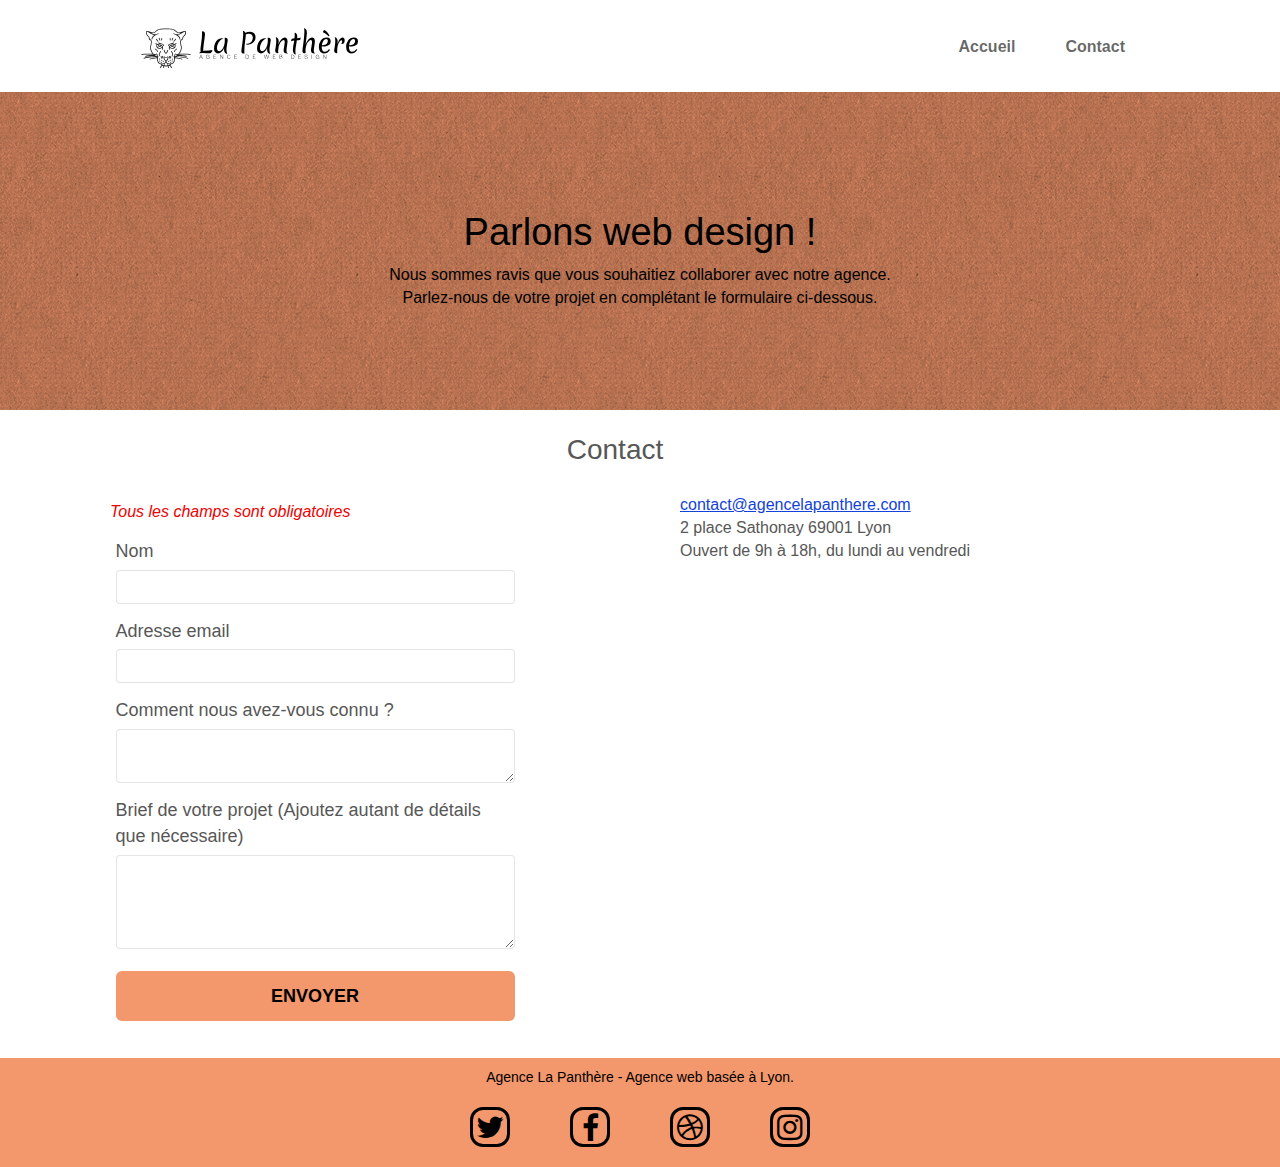
==== contact.html @ 19f1ef35 "Petites modifications mineures" ====
<!doctype html>
<html lang="fr">
<head>
    <meta charset="utf-8">
    <meta name="description" content="L'agence La Panthère est une agence de web design qui aide les entreprises à devenir attractives et visibles sur Internet. Nous souhaitons aider les entreprises de la région Lyonnaise à se développer et à connaître le succès. Nous travaillons pour aider les entreprises locales à attirer de nouveaux clients. Que vous ayez besoin d’une identité visuelle complète ou d’une refonte de votre site, nous travaillerons ensemble pour créer des sites beaux et bien structurés, qui seront facilement trouvable sur les moteurs de recherche. Prêt pour redonner vie à votre projet ?">
    <meta name="viewport" content="width=device-width, initial-scale=1.0, viewport-fit=cover">
	<meta name="robots" content="index, follow">
	<link rel="shortcut icon" type="image/jpg" href="favicon.jpg">
    
	<link rel="stylesheet" type="text/css" href="./css/bootstrap.css">
	<link rel="stylesheet" type="text/css" href="./css/bootstrap.min.css">
	<link rel="stylesheet" type="text/css" href="./css/style.css">
	<link rel="stylesheet" type="text/css" href="./css/font-awesome.css">
	<link rel="stylesheet" type="text/css" href="./css/font-awesome.min.css">
	<link rel="stylesheet" type="text/css" href="./css/et-line.css">
	<link rel="stylesheet" type="text/css" href="./css/et-line.min.css">
	<link rel="stylesheet" type="text/css" href="./css/optimisation.css">
	
	<script src="./js/jquery-2.1.0.js"></script>
	<script src="./js/jquery-2.1.0.min.js"></script>
	<script src="./js/bootstrap.js"></script>
	<script src="./js/bootstrap.min.js"></script>	
	<script src="./js/blocs.js"></script>    
	<script src="./js/blocs.min.js"></script>
	<script src="./js/jquery.touchSwipe.js" defer></script>
	<script src="./js/gmaps.js"></script>
	<script src="./js/jqBootstrapValidation.js"></script>
	<script src="./js/formHandler.js"></script>

    <title>Contact - Agence La Panthère</title>

    
<!-- Analytics -->
 
<!-- Analytics END -->
    
</head>
<body>
<!-- Principal conteneur -->
<div class="page-container">
    
<!-- bloc-0 -->
<header role="banner" class="bloc bgc-white l-bloc " id="bloc-0">
	<div class="container bloc-sm">
		<nav role="navigation" aria-label="navigation principale" class="navbar row">
			<div class="navbar-header">
				<a aria-label="Retour à l'accueil." class="navbar-brand" href="index.html"><img src="img/agence-la-panthere-monochrome.svg" alt="Logo complet Agence La Panthère" height="40" /></a>
				<button aria-expanded="true" id="nav-toggle" type="button" class="ui-navbar-toggle navbar-toggle navbar-focus" data-toggle="collapse" data-target=".navbar-1">
					<span aria-hidden="true" focusable="false" class="sr-only">Toggle navigation</span><span aria-hidden="true" focusable="false" class="icon-bar"></span><span aria-hidden="true" focusable="false" class="icon-bar"></span><span aria-hidden="true" focusable="false" class="icon-bar"></span>
				</button>
			</div>
			<div class="collapse navbar-collapse navbar-1 special-dropdown-nav">
				<ul class="site-navigation nav navbar-nav">
					<li>
						<a href="index.html">Accueil</a>
					</li>
					<li>
						<a href="contact.html">Contact</a>
					</li>
				</ul>
			</div>
		</nav>
	</div>
</header>
<!-- bloc-0 END -->

<!-- bloc-6 -->
<main role="main">
	<section class="bloc bg-dots-bg bg-repeat bgc-atomic-tangerine d-bloc bloc-bg-texture texture-paper" id="bloc-6">
		<div class="container bloc-lg">
			<div class="row">
				<div class="col-sm-12">
					<h1 class="text-center hero-bloc-text black">
						Parlons web design !
					</h1>
					<p class="text-center mg-lg tight-width-whitespace black">
						Nous sommes ravis que vous souhaitiez collaborer avec notre agence.<br>
						Parlez-nous de votre projet en complétant le formulaire ci-dessous.
					</p>
				</div>
			</div>
		</div>
	</section>
	<!-- bloc-6 END -->

	<!-- bloc-7 -->
	<section aria-label="Formulaires de contact" class="bloc bgc-white l-bloc contact-section" id="bloc-7">
		<h2 class="contact text-center">Contact</h2>
		<div class="container bloc-lg formulary-section">
			<div class="row formulary">
				<div class="col-sm-6">
					<p class="form-precision">Tous les champs sont obligatoires</p>
					<form id="form_1" novalidate data-success-msg="Votre message a été envoyé." data-fail-msg="Désolé, il semblerait que notre serveur mail ne réponde pas, Désolé pour le désagrément !">
						<div class="form-group">
							<label for="name">Nom</label>
							<input id="name" class="form-control" required />
						</div>

						<div class="form-group">
							<label for="email">Adresse email</label>
							<input id="email" class="form-control" type="email" required />
						</div>

						<div class="form-group">
							<label for="input_504">Comment nous avez-vous connu ?</label>
							<textarea class="form-control" name="connu" required id="input_504"></textarea>
						</div>

						<div class="form-group">
							<label for="message">Brief de votre projet (Ajoutez autant de détails que nécessaire)</label>
							<textarea id="message" class="form-control" name="projet" rows="4" cols="50" required></textarea>
						</div> 

						<button class="bloc-button btn btn-lg btn-block cta-hero btn-atomic-tangerine black btn-focus" type="submit">
							Envoyer
						</button>
					</form>
				</div>
				<div class="col-sm-6 address">
					<p>
						<a aria-label="Contactez-nous par mail" href="mailto:contact@agencelapanthere.com">contact@agencelapanthere.com</a><br>2 place Sathonay 69001 Lyon<br>Ouvert de 9h à 18h, du lundi au vendredi
					</p>
					<iframe title="Google maps: notre emplacement à Lyon" src="https://www.google.com/maps/embed?pb=!1m18!1m12!1m3!1d5406.716363637062!2d4.826473814270681!3d45.76954924745662!2m3!1f0!2f0!3f0!3m2!1i1024!2i768!4f13.1!3m3!1m2!1s0x47f4eb020f3664e9%3A0x13e3d71752922c1f!2s2%20Pl.%20Sathonay%2C%2069001%20Lyon!5e1!3m2!1sfr!2sfr!4v1653139919680!5m2!1sfr!2sfr" width="100%" height="450px" style="border:0;" allowfullscreen="" loading="lazy" referrerpolicy="no-referrer-when-downgrade"></iframe>
				</div>
			</div>
		</div>
	</section>
	<!-- bloc-7 END -->

	<!-- ScrollToTop Button -->
	<a aria-label="Retour en haut de page." class="bloc-button btn btn-d scrollToTop" onclick="scrollToTarget('1')"><span class="fa fa-chevron-up"></span></a>
	<!-- ScrollToTop Button END-->
</main>

<!-- Footer - bloc-8 -->
<footer role="contentinfo" class="bloc bgc-atomic-tangerine d-bloc" id="bloc-8">
	<div class="container bloc-sm">
		<div class="row">
			<div class="col-sm-12">
				<h2 class="text-center">
					Agence La Panthère - Agence web basée à Lyon.<br>
				</h2>
				<div class="row row-no-gutters social-flex">
					<div class="col-sm-3 twitter">
						<a aria-label="Suivez-nous sur twitter" class="social" href="index.html"><span class="fa fa-twitter icon-md"></span></a>
					</div>
					<div class="col-sm-3 facebook">
						<a aria-label="Abonnez-vous à notre page facebook" class="social" href="index.html"><span class="fa fa-facebook icon-md"></span></a>
					</div>
					<div class="col-sm-3 dribbble">
						<a aria-label="Suivez-nous sur dribbble" class="social" href="index.html"><span class="fa fa-dribbble icon-md"></span></a>
					</div>
					<div class="col-sm-3 instagram">
						<a aria-label="Abonnez-vous à notre compte instagram" class="social" href="index.html"><span class="fa fa-instagram icon-md"></span></a>
					</div>
				</div>
			</div>
		</div>
	</div>
</footer>
<!-- Footer - bloc-8 END -->

</div>
<!-- Principal conteneur END -->
    

</body>
</html>
---- css/style.css ----
body {
    margin: 0;
    padding: 0;
    background: #FFF;
    overflow-x: hidden;
    -webkit-font-smoothing: antialiased;
    -moz-osx-font-smoothing: grayscale;
}

a,
button {
    transition: all .3s ease-in-out;
    outline: none!important;
}

a:hover {
    text-decoration: none;
    cursor: pointer;
}

#page-loading-blocs-notifaction {
    position: fixed;
    top: 0;
    bottom: 0;
    width: 100%;
    z-index: 100000;
    background: #FFFFFF url("../img/pageload-spinner.gif") no-repeat center center;
}

.bloc {
    width: 100%;
    clear: both;
    background: 50% 50% no-repeat;
    padding: 0 50px;
    -webkit-background-size: cover;
    -moz-background-size: cover;
    -o-background-size: cover;
    background-size: cover;
    position: relative;
}

.bloc .container {
    padding-left: 0;
    padding-right: 0;
}

.bloc-lg {
    padding: 100px 50px;
}

.bloc-md {
    padding: 50px;
}

.bloc-sm {
    padding: 20px 50px;
}

.bg-center,
.bg-l-edge,
.bg-r-edge,
.bg-t-edge,
.bg-b-edge,
.bg-tl-edge,
.bg-bl-edge,
.bg-tr-edge,
.bg-br-edge,
.bg-repeat {
    -webkit-background-size: auto!important;
    -moz-background-size: auto!important;
    -o-background-size: auto!important;
    background-size: auto!important;
}

.bg-repeat {
    background: repeat;
}

.bg-t-edge {
    background: top no-repeat;
}

.bloc-bg-texture::before {
    content: "";
    background-size: 2px 2px;
    position: absolute;
    top: 0;
    bottom: 0;
    left: 0;
    right: 0;
}

.texture-paper::before {
    background: url("../img/texture-paper.png");
    background-size: 280px 280px;
}

.b-parallax {
    background-attachment: fixed;
}

.d-bloc {
    color: rgba(255, 255, 255, .7);
}

.d-bloc button:hover {
    color: rgba(255, 255, 255, .9);
}

.d-bloc .icon-round,
.d-bloc .icon-square,
.d-bloc .icon-rounded,
.d-bloc .icon-semi-rounded-a,
.d-bloc .icon-semi-rounded-b {
    border-color: rgba(255, 255, 255, .9);
}

.d-bloc .divider-h span {
    border-color: rgba(255, 255, 255, .2);
}

.d-bloc .a-btn,
.d-bloc .navbar a,
.d-bloc .navbar-brand,
.d-bloc a .icon-sm,
.d-bloc a .icon-md,
.d-bloc a .icon-lg,
.d-bloc a .icon-xl,
.d-bloc h1 a,
.d-bloc h2 a,
.d-bloc h3 a,
.d-bloc h4 a,
.d-bloc h5 a,
.d-bloc h6 a,
.d-bloc p a {
    color: rgba(255, 255, 255, .6);
}

.d-bloc .a-btn:hover,
.d-bloc .navbar a:hover,
.d-bloc .navbar-brand:hover,
.d-bloc a:hover .icon-sm,
.d-bloc a:hover .icon-md,
.d-bloc a:hover .icon-lg,
.d-bloc a:hover .icon-xl,
.d-bloc h1 a:hover,
.d-bloc h2 a:hover,
.d-bloc h3 a:hover,
.d-bloc h4 a:hover,
.d-bloc h5 a:hover,
.d-bloc h6 a:hover,
.d-bloc p a:hover {
    color: rgba(255, 255, 255, 1);
}

.d-bloc .navbar-toggle .icon-bar {
    background: rgba(255, 255, 255, 1);
}

.d-bloc .btn-wire,
.d-bloc .btn-wire:hover {
    color: rgba(255, 255, 255, 1);
    border-color: rgba(255, 255, 255, 1);
}

.d-bloc .panel {
    color: rgba(0, 0, 0, .5);
}

.d-bloc .panel button:hover {
    color: rgba(0, 0, 0, .7);
}

.d-bloc .panel icon {
    border-color: rgba(0, 0, 0, .7);
}

.d-bloc .panel .divider-h span {
    border-color: rgba(0, 0, 0, .1);
}

.d-bloc .panel .a-btn {
    color: rgba(0, 0, 0, .6);
}

.d-bloc .panel .a-btn:hover {
    color: rgba(0, 0, 0, 1);
}

.d-bloc .panel .btn-wire,
.d-bloc .panel .btn-wire:hover {
    color: rgba(0, 0, 0, .7);
    border-color: rgba(0, 0, 0, .3);
}

.d-bloc .panel,
.l-bloc {
    color: rgba(0, 0, 0, .5);
}

.d-bloc .panel button:hover,
.l-bloc button:hover {
    color: rgba(0, 0, 0, .7);
}

.l-bloc .icon-round,
.l-bloc .icon-square,
.l-bloc .icon-rounded,
.l-bloc .icon-semi-rounded-a,
.l-bloc .icon-semi-rounded-b {
    border-color: rgba(0, 0, 0, .7);
}

.d-bloc .panel .divider-h span,
.l-bloc .divider-h span {
    border-color: rgba(0, 0, 0, .1);
}

.d-bloc .panel .a-btn,
.l-bloc .a-btn,
.l-bloc .navbar a,
.l-bloc .navbar-brand,
.l-bloc a .icon-sm,
.l-bloc a .icon-md,
.l-bloc a .icon-lg,
.l-bloc a .icon-xl,
.l-bloc h1 a,
.l-bloc h2 a,
.l-bloc h3 a,
.l-bloc h4 a,
.l-bloc h5 a,
.l-bloc h6 a,
.l-bloc p a {
    color: rgba(0, 0, 0, .6);
}

.d-bloc .panel .a-btn:hover,
.l-bloc .a-btn:hover,
.l-bloc .navbar a:hover,
.l-bloc .navbar-brand:hover,
.l-bloc a:hover .icon-sm,
.l-bloc a:hover .icon-md,
.l-bloc a:hover .icon-lg,
.l-bloc a:hover .icon-xl,
.l-bloc h1 a:hover,
.l-bloc h2 a:hover,
.l-bloc h3 a:hover,
.l-bloc h4 a:hover,
.l-bloc h5 a:hover,
.l-bloc h6 a:hover,
.l-bloc p a:hover {
    color: rgba(0, 0, 0, 1);
}

.l-bloc .navbar-toggle .icon-bar {
    color: rgba(0, 0, 0, .6);
}

.d-bloc .panel .btn-wire,
.d-bloc .panel .btn-wire:hover,
.l-bloc .btn-wire,
.l-bloc .btn-wire:hover {
    color: rgba(0, 0, 0, .7);
    border-color: rgba(0, 0, 0, .3);
}

.voffset {
    margin-top: 30px;
}

.voffset-lg {
    margin-top: 80px;
}

.row-no-gutters {
    margin-right: 0;
    margin-left: 0;
}

.row.row-no-gutters > [class^="col-"],
.row.row-no-gutters > [class*=" col-"] {
    padding-right: 0;
    padding-left: 0;
}

#bloc-1-hero h1 {
    font-size: 32px;
}

.navbar {
    margin-bottom: 0;
    z-index: 1;
}

.navbar-brand {
    height: auto;
    padding: 3px 15px;
    font-size: 25px;
    font-weight: normal;
    font-weight: 600;
    line-height: 44px;
    position: relative;
    z-index: 2;
}

.navbar-brand img {
    max-height: 200px;
    margin: 0 5px 0 0;
    display: inline;
}

.navbar-brand img[src$=svg] {
    min-width: 100px;
}

.nav-center .navbar-brand img {
    margin: 0;
}

.navbar .nav {
    padding-top: 2px;
    margin-right: -16px;
    float: right;
    z-index: 1;
}

.nav > li {
    float: left;
    margin-top: 4px;
    font-size: 16px;
}

.navbar-nav .open .dropdown-menu > li > a {
    text-align: inherit;
}

.nav > li a:hover,
.nav > li a:focus {
    background: transparent;
}

.navbar-toggle {
    margin: 10px 10px 0 0;
    border: 0px;
}

.navbar-toggle:hover {
    background: transparent!important;
}

.navbar-toggle .icon-bar {
    background-color: rgba(0, 0, 0, .5);
    width: 26px;
}

.nav-invert .navbar .nav {
    float: left;
}

.nav-invert .navbar-header,
.nav-invert .navbar-brand {
    float: right;
    position: relative;
    z-index: 2;
}

@media (min-width: 768px) {
    .site-navigation {
        position: absolute;
        top: 50%;
        right: 20px;
        transform: translate(0, -50%);
        -webkit-transform: translateY(-50%);
    }
    .nav > li .dropdown-menu a,
    .nav > li .dropdown-menu a:hover {
        color: #484848;
    }
    .nav-invert .site-navigation {
        left: 0;
        right: 0;
    }
    .nav-center {
        text-align: center;
    }
    .nav-center .navbar-header {
        width: 100%;
    }
    .nav-center .navbar-header,
    .nav-center .navbar-brand,
    .nav-center .nav > li {
        float: none;
        display: inline-block;
    }
    .nav-center .site-navigation {
        position: relative;
        width: 100%;
        right: 0;
        margin-right: 0px;
        margin-top: 20px;
    }
    .nav-center.mini-nav .navbar-toggle {
        float: none;
        margin: 10px auto 0;
    }
}

.nav > li > .dropdown a {
    background: none!important;
    display: block;
    padding: 14px 15px;
}

nav .caret {
    margin: 0 5px;
}

.dropdown-menu .dropdown-menu {
    top: -8px;
    left: 100%;
}

.dropdown-menu .dropmenu-flow-right {
    top: 100%;
    left: 0;
    margin-left: -1px;
    border-top-left-radius: 0;
    border-top-right-radius: 0;
}

.dropdown-menu .dropdown span {
    border: 4px solid black;
    border-top-color: transparent;
    border-right-color: transparent;
    border-bottom-color: transparent;
    margin: 6px -5px 0 0!important;
    float: right;
}

.mg-md {
    margin-top: 10px;
    margin-bottom: 20px;
}

.mg-lg {
    margin-top: 10px;
    margin-bottom: 40px;
}

.btn {
    margin: 0 5px 5px 0;
}

.btn.pull-right {
    margin: 0 0 5px 5px;
}

.btn-d,
.btn-d:hover,
.btn-d:focus {
    color: #FFF;
    background: rgba(0, 0, 0, .3);
}

button {
    outline: none!important;
}

.btn-rd {
    border-radius: 40px;
}

.btn-clean {
    border: 1px solid rgba(0, 0, 0, .08);
    border-bottom-color: rgba(0, 0, 0, .1);
    text-shadow: 0 1px 0 rgba(0, 0, 1, .1);
    box-shadow: 0 1px 3px rgba(0, 0, 1, .25), inset 0 1px 0 0 rgba(255, 255, 255, .15);
}

.icon-md {
    font-size: 30px!important;
}

.icon-lg {
    font-size: 60px!important;
}

.sm-shadow {
    text-shadow: 0 1px 2px rgba(0, 0, 0, .3);
}

.panel-sq,
.panel-sq .panel-heading,
.panel-sq .panel-footer {
    border-radius: 0;
}

.panel-rd {
    border-radius: 30px;
}

.panel-rd .panel-heading {
    border-radius: 29px 29px 0 0;
}

.panel-rd .panel-footer {
    border-radius: 0 0 29px 29px;
}

.form-control {
    border-color: rgba(0, 0, 0, .1);
    box-shadow: none;
}

.scrollToTop {
    width: 40px;
    height: 40px;
    position: fixed;
    bottom: 20px;
    right: 20px;
    opacity: 0;
    z-index: 500;
    transition: all .3s ease-in-out;
}

.scrollToTop span {
    margin-top: 6px;
}

.showScrollTop {
    font-size: 16px;
    opacity: 1;
}

a[data-lightbox] {
    position: relative;
    display: block;
    text-align: center;
}

a[data-lightbox]:hover::before {
    content: "+";
    font-family: "HelveticaNeue-Light", "Helvetica Neue Light", "Helvetica Neue", Helvetica, Arial;
    font-size: 32px;
    width: 50px;
    height: 50px;
    margin-left: -25px;
    border-radius: 50%;
    background: rgba(0, 0, 0, .6);
    color: #FFF;
    font-weight: 100;
    z-index: 1;
    position: absolute;
    top: 50%;
    transform: translateY(-50%);
    -webkit-transform: translateY(-50%);
}

a[data-lightbox]:hover img {
    opacity: 0.6;
    -webkit-animation-fill-mode: none;
    animation-fill-mode: none;
}

#lightbox-modal {
    display: flex;
    align-items: center;
}

#lightbox-modal .modal-dialog {
    width: 90%;
    max-width: 900px;
    margin: 0 auto 0;
}

#lightbox-modal .modal-dialog img {
    max-height: 90vh;
    margin: 0 auto;
}

.lightbox-caption {
    padding: 20px;
    color: #FFF;
    background: rgba(0, 0, 0, .5);
    position: absolute;
    left: 15px;
    right: 15px;
    bottom: 5px;
}

.close-lightbox {
    color: #FFF;
    font-size: 30px;
    position: absolute;
    top: 20px;
    right: 20px;
    z-index: 20;
    background: rgba(0, 0, 0, .5);
    border: none;
    line-height: 30px;
    padding: 0 9px 5px;
    opacity: 0.3;
}

.close-lightbox:hover,
.next-lightbox:hover,
.prev-lightbox:hover {
    opacity: 1.0;
    color: #FFF;
}

.next-lightbox,
.prev-lightbox {
    font-size: 20px;
    color: rgba(255, 255, 255, .9);
    background: rgba(0, 0, 0, .5);
    transition: all .2s ease-in-out;
    position: absolute;
    top: 45%;
    z-index: 1;
    opacity: 0.4;
}

.next-lightbox {
    padding: 6px 8px 1px 13px;
    right: 25px;
}

.prev-lightbox {
    padding: 6px 13px 1px 10px;
    left: 25px;
}

.snapshot-lb .modal-body {
    padding-bottom: 45px;
}

.snapshot-lb .lightbox-caption {
    padding: 0;
    color: rgba(0, 0, 0, .5);
    background: none;
}

h1,
h2,
h3,
h4,
h5,
h6,
p,
label,
.btn,
a {
    font-family: "helvetica";
    font-weight: 400;
    color: #575757;
}

.container {
    max-width: 1000px;
}

.hero-bloc-text {
    font-size: 38px;
}

.hero-bloc-text-sub {
    font-size: 36px;
}

.statement-bloc-text {
    line-height: 26px;
    font-style: italic;
    font-size: 20px;
    text-align: center;
    font-weight: lighter;
    max-width: 520px;
    margin: auto auto auto auto;
}

p {
    font-size: 16px;
}

.tight-width-whitespace {
    margin: auto auto auto auto;
}

.h1 {
    font-size: 20px;
    font-family: "Open Sans";
}

.cta-hero {
    margin-top: 22px;
    color: #FFFFFF!important;
    text-transform: uppercase;
    padding: 12px 28px 12px 28px;
    font-size: 18px;
    font-weight: 700;
}

.social {
    max-width: 80px;
    margin: auto auto auto auto;
}

h2 {
    font-size: 22px;
    line-height: 1.4em;
}

h3 {
    font-size: 18px;
    text-transform: uppercase;
    font-weight: 700;
    color: #333333!important;
}

.med-width-whitespace {
    max-width: 800px;
    margin: auto auto auto auto;
    box-shadow: 0px 0px 0px #000000;
}

h1 {
    color: #333333!important;
}

h4 {
    color: #333333!important;
}

.icons {
    margin-bottom: 14px;
    margin-top: 24px;
}

.white {
    color: #FFFFFF!important;
}

.portfolio-thumb {
    margin-bottom: 24px;
}

.portfolio-row {
    margin-bottom: 50px;
    margin-top: 50px;
    display: flex;
    flex-wrap: wrap;
    justify-content: space-around;
    padding: 0 0 0 0;
    width: 100%;
}

.avatar {
    box-shadow: 0px 4px 9px rgba(0, 0, 0, 0.3);
}

.black-background {
    background-color: rgba(165, 147, 99, 0.7);
    padding: 40px 40px 40px 40px;
}

.bold-link {
    font-weight: 900;
    text-decoration: underline!important;
}

.bgc-white {
    background-color: #FFFFFF;
}

.bgc-dark-slate-blue {
    background-color: #364577;
}

.bgc-atomic-tangerine {
    background-color: #F3976C;
}

.tc-white {
    color: #FFFFFF!important;
}

.btn-atomic-tangerine {
    background: #F3976C;
    color: #FFFFFF!important;
}

.btn-atomic-tangerine:hover {
    background: #EF763E!important;
    color: #FFFFFF!important;
}

.ltc-white {
    color: #FFFFFF!important;
}

.ltc-white:hover {
    color: #cccccc!important;
}

.ltc-atomic-tangerine {
    color: #F3976C!important;
}

.ltc-atomic-tangerine:hover {
    color: #c27956!important;
}

.icon-dark-slate-blue {
    color: #364577!important;
    border-color: #364577!important;
}

.bg-dots-bg {
    background-image: url("../img/dots-bg.png");
}

.bg-lines-h2-bg {
    background-image: url("../img/lines-h2-bg.png");
}

.bg-banniere {
    background-image: url("../img/agence-la-panthere.jpg");
}

.bg-presentation {
    background-image: url("../img/image-de-presentation.jpg");
}

@media (max-width: 1024px) {
    .bloc {
        padding-left: 20px;
        padding-right: 20px;
    }
    .bloc.full-width-bloc,
    .bloc-tile-2.full-width-bloc .container,
    .bloc-tile-3.full-width-bloc .container,
    .bloc-tile-4.full-width-bloc .container {
        padding-left: 0;
        padding-right: 0;
    }
}

@media (max-width: 992px) and (min-width: 768px) {
    .navbar .nav {
        max-width: 80%
    }
    .nav-center.navbar .nav {
        max-width: 100%
    }
}

@media only screen and (min-width: 768px) and (max-width: 1024px) and (orientation: landscape) {
    .b-parallax {
        background-attachment: scroll;
    }
}

@media only screen and (min-width: 1024px) and (max-width: 1366px) and (-webkit-min-device-pixel-ratio: 1.5) {
    .b-parallax {
        background-attachment: scroll;
    }
}

@media (max-width: 991px) {
    .container {
        width: 100%;
    }
    .b-parallax {
        background-attachment: scroll;
    }
    .page-container,
    #hero-bloc {
        overflow-x: hidden;
        position: relative;
        height: auto;
    }
    
    .bloc-group,
    .bloc-group .bloc {
        display: block;
        width: 100%;
    }
    .bloc-fill-screen .fill-bloc-top-edge,
    .bloc-fill-screen .fill-bloc-bottom-edge {
        padding: 0 20px;
    }
}

@media (max-width: 767px) {
    .page-container {
        overflow-x: hidden;
        position: relative;
    }
    h1,
    h2,
    h3,
    h4,
    h5,
    h6,
    p,
    #disqus_thread {
        padding-left: 10px!important;
        padding-right: 10px!important;
    }
    .b-parallax {
        background-attachment: scroll;
    }
    .navbar .nav {
        padding-top: 0;
        border-top: 1px solid rgba(0, 0, 0, .2);
        float: none!important;
    }
    .navbar.row {
        margin-left: 0;
        margin-right: 0;
    }
    .site-navigation {
        position: inherit;
        transform: none;
        -webkit-transform: none;
        -ms-transform: none;
    }
    .nav > li {
        margin-top: 0;
        border-bottom: 1px solid rgba(0, 0, 0, .1);
        background: rgba(0, 0, 0, .05);
        text-align: left;
        padding-left: 15px;
        width: 100%;
    }
    .nav > li:hover {
        background: rgba(0, 0, 0, .08);
    }
    .dropdown .dropdown a .caret {
        float: none;
        margin: 5px 0 0 10px!important;
        border: 4px solid black;
        border-bottom-color: transparent;
        border-right-color: transparent;
        border-left-color: transparent;
    }
    #hero-bloc .navbar .nav {
        background: rgba(0, 0, 0, .8);
    }
    #hero-bloc .navbar .nav a {
        color: rgba(255, 255, 255, .6);
    }
    .hero {
        padding: 50px 0;
    }
    .hero-nav {
        left: -1px;
        right: -1px;
    }
    .navbar-collapse {
        padding: 0;
        overflow-x: hidden;
        -webkit-box-shadow: none;
        box-shadow: none;
    }
    .navbar-brand img {
        max-height: 40px;
        width: auto;
    }
    .nav-invert .navbar-header {
        float: none;
        width: 100%;
    }
    .nav-invert .navbar-toggle {
        float: left;
        margin-left: 10px;
    }
    .bloc {
        padding-left: 0;
        padding-right: 0;
    }
    .bloc-xxl,
    .bloc-xl,
    .bloc-lg {
        padding: 40px 0;
    }
    .bloc-sm,
    .bloc-md {
        padding-left: 0;
        padding-right: 0;
    }
    .bloc-tile-2 .container,
    .bloc-tile-3 .container,
    .bloc-tile-4 .container,
    .bloc-fill-screen .fill-bloc-top-edge,
    .bloc-fill-screen .fill-bloc-bottom-edge {
        padding-left: 0;
        padding-right: 0;
    }
    .a-block {
        padding: 0 10px;
    }
    .btn-dwn {
        display: none;
    }
    .voffset {
        margin-top: 5px;
    }
    .voffset-md {
        margin-top: 20px;
    }
    .voffset-lg {
        margin-top: 30px;
    }
    form {
        padding: 5px;
    }
    .close-lightbox {
        display: inline-block;
    }
    .blocsapp-device-iphone5 {
        background-size: 216px 425px;
        padding-top: 60px;
        width: 216px;
        height: 425px;
    }
    .blocsapp-device-iphone5 img {
        width: 180px;
        height: 320px;
    }
}

@media (max-width: 400px) {
    .bloc {
        padding-left: 0;
        padding-right: 0;
    }
}

@media (max-width: 767px) {
    .bloc-mob-center-text {
        text-align: center;
    }
}
---- css/et-line.css ----
@font-face {
    font-family: et-line;
    src: url(../fonts/et-line.eot);
    src: url(../fonts/et-line.eot?#iefix) format('embedded-opentype'), url(../fonts/et-line.woff) format('woff'), url(../fonts/et-line.ttf) format('truetype'), url(../fonts/et-line.svg#et-line) format('svg');
    font-weight: 400;
    font-style: normal
}

.et-icon-adjustments,
.et-icon-alarmclock,
.et-icon-anchor,
.et-icon-aperture,
.et-icon-attachment,
.et-icon-bargraph,
.et-icon-basket,
.et-icon-beaker,
.et-icon-bike,
.et-icon-book-open,
.et-icon-briefcase,
.et-icon-browser,
.et-icon-calendar,
.et-icon-camera,
.et-icon-caution,
.et-icon-chat,
.et-icon-circle-compass,
.et-icon-clipboard,
.et-icon-clock,
.et-icon-cloud,
.et-icon-compass,
.et-icon-desktop,
.et-icon-dial,
.et-icon-document,
.et-icon-documents,
.et-icon-download,
.et-icon-dribbble,
.et-icon-edit,
.et-icon-envelope,
.et-icon-expand,
.et-icon-facebook,
.et-icon-flag,
.et-icon-focus,
.et-icon-gears,
.et-icon-genius,
.et-icon-gift,
.et-icon-global,
.et-icon-globe,
.et-icon-googleplus,
.et-icon-grid,
.et-icon-happy,
.et-icon-hazardous,
.et-icon-heart,
.et-icon-hotairballoon,
.et-icon-hourglass,
.et-icon-key,
.et-icon-laptop,
.et-icon-layers,
.et-icon-lifesaver,
.et-icon-lightbulb,
.et-icon-linegraph,
.et-icon-linkedin,
.et-icon-lock,
.et-icon-magnifying-glass,
.et-icon-map,
.et-icon-map-pin,
.et-icon-megaphone,
.et-icon-mic,
.et-icon-mobile,
.et-icon-newspaper,
.et-icon-notebook,
.et-icon-paintbrush,
.et-icon-paperclip,
.et-icon-pencil,
.et-icon-phone,
.et-icon-picture,
.et-icon-pictures,
.et-icon-piechart,
.et-icon-presentation,
.et-icon-pricetags,
.et-icon-printer,
.et-icon-profile-female,
.et-icon-profile-male,
.et-icon-puzzle,
.et-icon-quote,
.et-icon-recycle,
.et-icon-refresh,
.et-icon-ribbon,
.et-icon-rss,
.et-icon-sad,
.et-icon-scissors,
.et-icon-scope,
.et-icon-search,
.et-icon-shield,
.et-icon-speedometer,
.et-icon-strategy,
.et-icon-streetsign,
.et-icon-tablet,
.et-icon-target,
.et-icon-telescope,
.et-icon-toolbox,
.et-icon-tools,
.et-icon-tools-2,
.et-icon-trophy,
.et-icon-tumblr,
.et-icon-twitter,
.et-icon-upload,
.et-icon-video,
.et-icon-wallet,
.et-icon-wine {
    font-family: et-line;
    speak: none;
    font-style: normal;
    font-weight: 400;
    font-variant: normal;
    text-transform: none;
    line-height: 1;
    -webkit-font-smoothing: antialiased;
    -moz-osx-font-smoothing: grayscale;
    display: inline-block
}

.et-icon-mobile:before {
    content: "\e000"
}

.et-icon-laptop:before {
    content: "\e001"
}

.et-icon-desktop:before {
    content: "\e002"
}

.et-icon-tablet:before {
    content: "\e003"
}

.et-icon-phone:before {
    content: "\e004"
}

.et-icon-document:before {
    content: "\e005"
}

.et-icon-documents:before {
    content: "\e006"
}

.et-icon-search:before {
    content: "\e007"
}

.et-icon-clipboard:before {
    content: "\e008"
}

.et-icon-newspaper:before {
    content: "\e009"
}

.et-icon-notebook:before {
    content: "\e00a"
}

.et-icon-book-open:before {
    content: "\e00b"
}

.et-icon-browser:before {
    content: "\e00c"
}

.et-icon-calendar:before {
    content: "\e00d"
}

.et-icon-presentation:before {
    content: "\e00e"
}

.et-icon-picture:before {
    content: "\e00f"
}

.et-icon-pictures:before {
    content: "\e010"
}

.et-icon-video:before {
    content: "\e011"
}

.et-icon-camera:before {
    content: "\e012"
}

.et-icon-printer:before {
    content: "\e013"
}

.et-icon-toolbox:before {
    content: "\e014"
}

.et-icon-briefcase:before {
    content: "\e015"
}

.et-icon-wallet:before {
    content: "\e016"
}

.et-icon-gift:before {
    content: "\e017"
}

.et-icon-bargraph:before {
    content: "\e018"
}

.et-icon-grid:before {
    content: "\e019"
}

.et-icon-expand:before {
    content: "\e01a"
}

.et-icon-focus:before {
    content: "\e01b"
}

.et-icon-edit:before {
    content: "\e01c"
}

.et-icon-adjustments:before {
    content: "\e01d"
}

.et-icon-ribbon:before {
    content: "\e01e"
}

.et-icon-hourglass:before {
    content: "\e01f"
}

.et-icon-lock:before {
    content: "\e020"
}

.et-icon-megaphone:before {
    content: "\e021"
}

.et-icon-shield:before {
    content: "\e022"
}

.et-icon-trophy:before {
    content: "\e023"
}

.et-icon-flag:before {
    content: "\e024"
}

.et-icon-map:before {
    content: "\e025"
}

.et-icon-puzzle:before {
    content: "\e026"
}

.et-icon-basket:before {
    content: "\e027"
}

.et-icon-envelope:before {
    content: "\e028"
}

.et-icon-streetsign:before {
    content: "\e029"
}

.et-icon-telescope:before {
    content: "\e02a"
}

.et-icon-gears:before {
    content: "\e02b"
}

.et-icon-key:before {
    content: "\e02c"
}

.et-icon-paperclip:before {
    content: "\e02d"
}

.et-icon-attachment:before {
    content: "\e02e"
}

.et-icon-pricetags:before {
    content: "\e02f"
}

.et-icon-lightbulb:before {
    content: "\e030"
}

.et-icon-layers:before {
    content: "\e031"
}

.et-icon-pencil:before {
    content: "\e032"
}

.et-icon-tools:before {
    content: "\e033"
}

.et-icon-tools-2:before {
    content: "\e034"
}

.et-icon-scissors:before {
    content: "\e035"
}

.et-icon-paintbrush:before {
    content: "\e036"
}

.et-icon-magnifying-glass:before {
    content: "\e037"
}

.et-icon-circle-compass:before {
    content: "\e038"
}

.et-icon-linegraph:before {
    content: "\e039"
}

.et-icon-mic:before {
    content: "\e03a"
}

.et-icon-strategy:before {
    content: "\e03b"
}

.et-icon-beaker:before {
    content: "\e03c"
}

.et-icon-caution:before {
    content: "\e03d"
}

.et-icon-recycle:before {
    content: "\e03e"
}

.et-icon-anchor:before {
    content: "\e03f"
}

.et-icon-profile-male:before {
    content: "\e040"
}

.et-icon-profile-female:before {
    content: "\e041"
}

.et-icon-bike:before {
    content: "\e042"
}

.et-icon-wine:before {
    content: "\e043"
}

.et-icon-hotairballoon:before {
    content: "\e044"
}

.et-icon-globe:before {
    content: "\e045"
}

.et-icon-genius:before {
    content: "\e046"
}

.et-icon-map-pin:before {
    content: "\e047"
}

.et-icon-dial:before {
    content: "\e048"
}

.et-icon-chat:before {
    content: "\e049"
}

.et-icon-heart:before {
    content: "\e04a"
}

.et-icon-cloud:before {
    content: "\e04b"
}

.et-icon-upload:before {
    content: "\e04c"
}

.et-icon-download:before {
    content: "\e04d"
}

.et-icon-target:before {
    content: "\e04e"
}

.et-icon-hazardous:before {
    content: "\e04f"
}

.et-icon-piechart:before {
    content: "\e050"
}

.et-icon-speedometer:before {
    content: "\e051"
}

.et-icon-global:before {
    content: "\e052"
}

.et-icon-compass:before {
    content: "\e053"
}

.et-icon-lifesaver:before {
    content: "\e054"
}

.et-icon-clock:before {
    content: "\e055"
}

.et-icon-aperture:before {
    content: "\e056"
}

.et-icon-quote:before {
    content: "\e057"
}

.et-icon-scope:before {
    content: "\e058"
}

.et-icon-alarmclock:before {
    content: "\e059"
}

.et-icon-refresh:before {
    content: "\e05a"
}

.et-icon-happy:before {
    content: "\e05b"
}

.et-icon-sad:before {
    content: "\e05c"
}

.et-icon-facebook:before {
    content: "\e05d"
}

.et-icon-twitter:before {
    content: "\e05e"
}

.et-icon-googleplus:before {
    content: "\e05f"
}

.et-icon-rss:before {
    content: "\e060"
}

.et-icon-tumblr:before {
    content: "\e061"
}

.et-icon-linkedin:before {
    content: "\e062"
}

.et-icon-dribbble:before {
    content: "\e063"
}
---- css/optimisation.css ----
a:focus{
    color: #000000!important;
    border: #000000 solid 2px;
}
.navbar-focus:focus{
    color: #000000!important;
    border: #000000 solid;
}
.btn-focus:focus{
    border: #000000 solid;
    background-color: #EF763E!important;
}


.site-navigation li{
    margin: 0 10px 0 10px;
}
    .site-navigation a{
        font-weight: 600;
    }


.mini-titre{
    font-size: 16px;
}
.social{
        width: 40px;
        height: 40px;
        border-radius: 13px 13px 13px 13px;
        display: flex;
        justify-content: center;
        align-items: center;
        border: #000000 solid;
}
    .social span{
        color: #000000!important;
    }
    .social:focus,
    .social:hover{
        background-color: #000000;
    }
    


    .twitter{
        position:unset;
        display: flex;
        justify-content: center;
    }
        .twitter .social:hover span,
        .twitter .social:focus span{
            color: #2fa5ff!important;
        }
        .twitter .social:active span{
            color: #ffffff!important;
        }

    .facebook{
        position:unset;
        display: flex;
        justify-content: center;
    }
        .facebook span{
            margin-top: 2px;
        }
        .facebook .social:hover span,
        .facebook .social:focus span{
            color: #6693F5!important;
        }
        .facebook .social:active span{
            color: #ffffff!important;
        }

    .dribbble{
        position:unset;
        display: flex;
        justify-content: center;
    }
        .dribbble .social:hover span,
        .dribbble .social:focus span{
            color: #ff76ad!important;
        }
        .dribbble .social:active span{
            color: #ffffff!important;
        }

    .instagram{
        position:unset;
        display: flex;
        justify-content: center;
    }
        .instagram .social:hover span,
        .instagram .social:focus span{
            background: -webkit-linear-gradient(45deg,#eac344, #FF6666, #ff31fc);
            background-clip:text;
            -webkit-background-clip: text;
            color: transparent!important;
        }
        .instagram .social:active span{
            color: #ffffff!important;
            background-color: #000000;
        }

@media (min-width: 768px) {
    .facebook {
        bottom: 0px;
    }
    .dribbble {
        bottom: 0px;
    }
    .instagram {
        bottom: 0px;
    }
}

blockquote{
    font-style: italic;
    margin-bottom: 10px;
}
blockquote p{
    font-size: 1em;
}
    figcaption{
        color: #333333;
    }

.col-sm-6{
    margin: 15px 15px 15px 15px;
    width: 450px;
    height: auto;
    display: flex;
    flex-direction: column;
    justify-content: center;
    align-items: center;
}

    .col-sm-6 a{
        width: 320px;
        height: 320px;
        margin-bottom: 10px;
    }
        .col-sm-6 img{
            width: 100%;
            padding: 0 0 0 0;
            margin: 0 0 0 0;
        }

@media (max-width: 450px){
    .col-sm-6{
        width: 100%;
    }
}        
        .col-sm-6 a{
            width: 320px;
            height: 100%;
        }
    

@media (max-width:372px){
    footer{
        height: 150px;
    }
}


    footer h2{
        margin-top: -10px;
        margin-bottom: 20px;
        color: #000000!important;
        font-size: 1em;
    }
    footer .container{
        max-height: 110px;
    }
        footer .col-sm-12{
            max-height: 110px;
            display: flex;
            flex-direction: column;
            align-items: center;
        }

.social-flex{
    width: 400px;
    display: flex;
    justify-content: space-between;
}






.black{
    color: #000000!important;
}
.black:hover{
    color: #000000!important;
}

strong{
    font-weight: normal;
}

.portfolio-row .col-sm-6{
    height: 100%;
}

.contact{
    font-size: 2em;
}

.scrollToTop{
    background-color: #311E16;
}
.scrollToTop span{
    color: #D2CECC;
}
    .scrollToTop:hover,
    .scrollToTop:focus {
        background-color: #000000;
    }
    .scrollToTop:hover span,
    .scrollToTop:focus span{
        color: #ffffff;
    }

    .formulary-section{
        width: 100%;
        margin: 0 0 0 0;
        padding: 0 0 0 0;
    }
.formulary{
    width: 100%;
    padding: 0 0 0 0;
    display: flex;
    flex-wrap: wrap;
    justify-content: center;
}
    .formulary p{
        margin-left: 10px;
    }
    .formulary .col-sm-6{
        width: 100%;
    }
    .formulary form{
        width: 95%;
    }
        .form-group label{
            font-size: large
        }
    .form-precision{
        width: 100%;
        font-style: italic;
        font-size: medium;
        margin-left: 35px;
        margin-bottom: 15px;
        color: #f00000;
    }

    .formulary-section{
        margin: 0px 0px 0px 0px;
        padding: 0px 0px 0px 0px;
        max-width: none;
        width: 100%;
    }

        

    .address a{
        text-decoration: underline;
        color:#1241db!important;
    }
        .address a:hover,
        .address a:focus{
            color: #383838!important;
        }
        .address a:active{
            color: #f00000!important;
        }
    .address p{
        width: 100%;
    }

.contact-section{
    padding-bottom: 10px;
}


iframe{
    padding: 0 0 0 0;
    margin: 10px 0 0 0;
}

@media (min-width: 450px){
    .formulary .col-sm-6{
        width: 450px;
    }
    .address{
        width: 450px;
    }
}
@media (min-width: 1000px){
    .formulary-section{
        width: 100%;
    }
    .formulary{
        width: 100%;
        justify-content: space-between;
    }
    .contact-section{
        width: 100%;
        padding-left: 0px;
    }
}
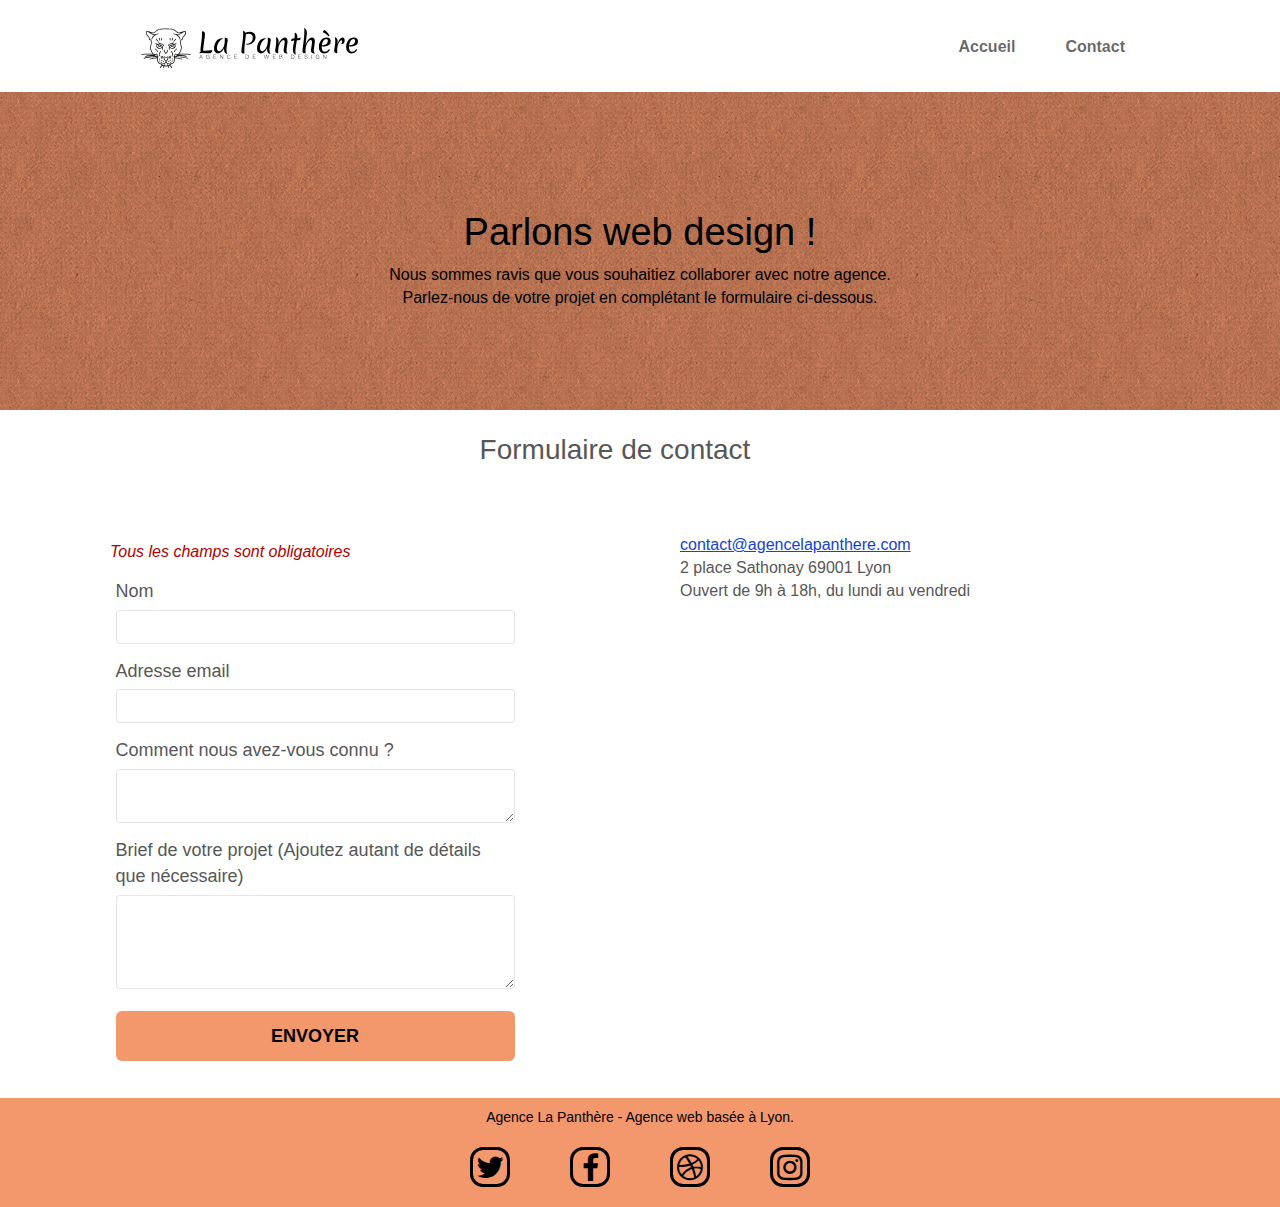
==== commit 251a65f8: "Modifications des Aria" ====
--- a/contact.html
+++ b/contact.html
@@ -7,25 +7,19 @@
 	<meta name="robots" content="index, follow">
 	<link rel="shortcut icon" type="image/jpg" href="favicon.jpg">
     
-	<link rel="stylesheet" type="text/css" href="./css/bootstrap.css">
 	<link rel="stylesheet" type="text/css" href="./css/bootstrap.min.css">
-	<link rel="stylesheet" type="text/css" href="./css/style.css">
-	<link rel="stylesheet" type="text/css" href="./css/font-awesome.css">
+	<link rel="stylesheet" type="text/css" href="./css/style.min.css">
 	<link rel="stylesheet" type="text/css" href="./css/font-awesome.min.css">
-	<link rel="stylesheet" type="text/css" href="./css/et-line.css">
 	<link rel="stylesheet" type="text/css" href="./css/et-line.min.css">
 	<link rel="stylesheet" type="text/css" href="./css/optimisation.css">
 	
-	<script src="./js/jquery-2.1.0.js"></script>
-	<script src="./js/jquery-2.1.0.min.js"></script>
-	<script src="./js/bootstrap.js"></script>
-	<script src="./js/bootstrap.min.js"></script>	
-	<script src="./js/blocs.js"></script>    
-	<script src="./js/blocs.min.js"></script>
-	<script src="./js/jquery.touchSwipe.js" defer></script>
-	<script src="./js/gmaps.js"></script>
-	<script src="./js/jqBootstrapValidation.js"></script>
-	<script src="./js/formHandler.js"></script>
+	<script src="./js/jquery-2.1.0.min.js" defer></script>
+	<script src="./js/bootstrap.min.js" defer></script>	
+	<script src="./js/blocs.min.js" defer></script>
+	<script src="./js/jquery.touchSwipe.min.js" defer></script>
+	<script src="./js/gmaps.min.js" defer></script>
+	<script src="./js/jqBootstrapValidation.min.js" defer></script>
+	<script src="./js/formHandler.min.js" defer></script>
 
     <title>Contact - Agence La Panthère</title>
 
@@ -66,11 +60,11 @@
 
 <!-- bloc-6 -->
 <main role="main">
-	<section class="bloc bg-dots-bg bg-repeat bgc-atomic-tangerine d-bloc bloc-bg-texture texture-paper" id="bloc-6">
+	<section aria-labelledby="introduction" class="bloc bg-dots-bg bg-repeat bgc-atomic-tangerine d-bloc bloc-bg-texture texture-paper" id="bloc-6">
 		<div class="container bloc-lg">
 			<div class="row">
 				<div class="col-sm-12">
-					<h1 class="text-center hero-bloc-text black">
+					<h1 id="introduction" class="text-center hero-bloc-text black">
 						Parlons web design !
 					</h1>
 					<p class="text-center mg-lg tight-width-whitespace black">
@@ -84,8 +78,8 @@
 	<!-- bloc-6 END -->
 
 	<!-- bloc-7 -->
-	<section aria-label="Formulaires de contact" class="bloc bgc-white l-bloc contact-section" id="bloc-7">
-		<h2 class="contact text-center">Contact</h2>
+	<section aria-label="formulaire" class="bloc bgc-white l-bloc contact-section" id="bloc-7">
+		<h2 id="formulaire" class="contact text-center">Formulaire de contact</h2>
 		<div class="container bloc-lg formulary-section">
 			<div class="row formulary">
 				<div class="col-sm-6">
--- a/css/style.min.css
+++ b/css/style.min.css
@@ -0,0 +1 @@
+a,button{outline:0!important}.scrollToTop,a,button{transition:all .3s ease-in-out}body{margin:0;padding:0;background:#FFF;overflow-x:hidden;-webkit-font-smoothing:antialiased;-moz-osx-font-smoothing:grayscale}a:hover{text-decoration:none;cursor:pointer}#page-loading-blocs-notifaction{position:fixed;top:0;bottom:0;width:100%;z-index:100000;background:url(../img/pageload-spinner.gif) center center no-repeat #FFF}.bloc{width:100%;clear:both;background:50% 50% no-repeat;padding:0 50px;-webkit-background-size:cover;-moz-background-size:cover;-o-background-size:cover;background-size:cover;position:relative}.bloc .container{padding-left:0;padding-right:0}.bloc-lg{padding:100px 50px}.bloc-md{padding:50px}.bloc-sm{padding:20px 50px}.bg-b-edge,.bg-bl-edge,.bg-br-edge,.bg-center,.bg-l-edge,.bg-r-edge,.bg-repeat,.bg-t-edge,.bg-tl-edge,.bg-tr-edge{-webkit-background-size:auto!important;-moz-background-size:auto!important;-o-background-size:auto!important;background-size:auto!important}.bg-repeat{background:0 0}.bg-t-edge{background:top no-repeat}.bloc-bg-texture::before{content:"";background-size:2px 2px;position:absolute;top:0;bottom:0;left:0;right:0}.texture-paper::before{background:url(../img/texture-paper.png);background-size:280px 280px}.b-parallax{background-attachment:fixed}.d-bloc{color:rgba(255,255,255,.7)}.d-bloc button:hover{color:rgba(255,255,255,.9)}.d-bloc .icon-round,.d-bloc .icon-rounded,.d-bloc .icon-semi-rounded-a,.d-bloc .icon-semi-rounded-b,.d-bloc .icon-square{border-color:rgba(255,255,255,.9)}.d-bloc .divider-h span{border-color:rgba(255,255,255,.2)}.d-bloc .a-btn,.d-bloc .navbar a,.d-bloc .navbar-brand,.d-bloc a .icon-lg,.d-bloc a .icon-md,.d-bloc a .icon-sm,.d-bloc a .icon-xl,.d-bloc h1 a,.d-bloc h2 a,.d-bloc h3 a,.d-bloc h4 a,.d-bloc h5 a,.d-bloc h6 a,.d-bloc p a{color:rgba(255,255,255,.6)}.d-bloc .a-btn:hover,.d-bloc .navbar a:hover,.d-bloc .navbar-brand:hover,.d-bloc a:hover .icon-lg,.d-bloc a:hover .icon-md,.d-bloc a:hover .icon-sm,.d-bloc a:hover .icon-xl,.d-bloc h1 a:hover,.d-bloc h2 a:hover,.d-bloc h3 a:hover,.d-bloc h4 a:hover,.d-bloc h5 a:hover,.d-bloc h6 a:hover,.d-bloc p a:hover{color:rgba(255,255,255,1)}.d-bloc .navbar-toggle .icon-bar{background:rgba(255,255,255,1)}.d-bloc .btn-wire,.d-bloc .btn-wire:hover{color:rgba(255,255,255,1);border-color:rgba(255,255,255,1)}.d-bloc .panel{color:rgba(0,0,0,.5)}.d-bloc .panel button:hover{color:rgba(0,0,0,.7)}.d-bloc .panel icon{border-color:rgba(0,0,0,.7)}.d-bloc .panel .divider-h span{border-color:rgba(0,0,0,.1)}.d-bloc .panel .a-btn{color:rgba(0,0,0,.6)}.d-bloc .panel .a-btn:hover{color:rgba(0,0,0,1)}.d-bloc .panel,.l-bloc{color:rgba(0,0,0,.5)}.d-bloc .panel button:hover,.l-bloc button:hover{color:rgba(0,0,0,.7)}.l-bloc .icon-round,.l-bloc .icon-rounded,.l-bloc .icon-semi-rounded-a,.l-bloc .icon-semi-rounded-b,.l-bloc .icon-square{border-color:rgba(0,0,0,.7)}.d-bloc .panel .divider-h span,.l-bloc .divider-h span{border-color:rgba(0,0,0,.1)}.d-bloc .panel .a-btn,.l-bloc .a-btn,.l-bloc .navbar a,.l-bloc .navbar-brand,.l-bloc a .icon-lg,.l-bloc a .icon-md,.l-bloc a .icon-sm,.l-bloc a .icon-xl,.l-bloc h1 a,.l-bloc h2 a,.l-bloc h3 a,.l-bloc h4 a,.l-bloc h5 a,.l-bloc h6 a,.l-bloc p a{color:rgba(0,0,0,.6)}.d-bloc .panel .a-btn:hover,.l-bloc .a-btn:hover,.l-bloc .navbar a:hover,.l-bloc .navbar-brand:hover,.l-bloc a:hover .icon-lg,.l-bloc a:hover .icon-md,.l-bloc a:hover .icon-sm,.l-bloc a:hover .icon-xl,.l-bloc h1 a:hover,.l-bloc h2 a:hover,.l-bloc h3 a:hover,.l-bloc h4 a:hover,.l-bloc h5 a:hover,.l-bloc h6 a:hover,.l-bloc p a:hover{color:rgba(0,0,0,1)}.l-bloc .navbar-toggle .icon-bar{color:rgba(0,0,0,.6)}.d-bloc .panel .btn-wire,.d-bloc .panel .btn-wire:hover,.l-bloc .btn-wire,.l-bloc .btn-wire:hover{color:rgba(0,0,0,.7);border-color:rgba(0,0,0,.3)}.voffset{margin-top:30px}.voffset-lg{margin-top:80px}.row-no-gutters{margin-right:0;margin-left:0}.row.row-no-gutters>[class*=" col-"],.row.row-no-gutters>[class^=col-]{padding-right:0;padding-left:0}#bloc-1-hero h1{font-size:32px}.navbar{margin-bottom:0;z-index:1}.navbar-brand{height:auto;padding:3px 15px;font-size:25px;font-weight:400;font-weight:600;line-height:44px;position:relative;z-index:2}.navbar-brand img{max-height:200px;margin:0 5px 0 0;display:inline}.navbar-brand img[src$=svg]{min-width:100px}.nav-center .navbar-brand img{margin:0}.navbar .nav{padding-top:2px;margin-right:-16px;float:right;z-index:1}.nav-invert .navbar .nav,.nav>li{float:left}.nav>li{margin-top:4px;font-size:16px}.navbar-nav .open .dropdown-menu>li>a{text-align:inherit}.nav>li a:focus,.nav>li a:hover{background:0 0}.navbar-toggle{margin:10px 10px 0 0;border:0}.navbar-toggle:hover{background:0 0!important}.navbar-toggle .icon-bar{background-color:rgba(0,0,0,.5);width:26px}.nav-invert .navbar-brand,.nav-invert .navbar-header{float:right;position:relative;z-index:2}@media (min-width:768px){.site-navigation{position:absolute;top:50%;right:20px;transform:translate(0,-50%);-webkit-transform:translateY(-50%)}.nav>li .dropdown-menu a,.nav>li .dropdown-menu a:hover{color:#484848}.nav-invert .site-navigation{left:0;right:0}.nav-center{text-align:center}.nav-center .navbar-header{width:100%}.nav-center .nav>li,.nav-center .navbar-brand,.nav-center .navbar-header{float:none;display:inline-block}.nav-center .site-navigation{position:relative;width:100%;right:0;margin-right:0;margin-top:20px}.nav-center.mini-nav .navbar-toggle{float:none;margin:10px auto 0}}.nav>li>.dropdown a{background:0 0!important;display:block;padding:14px 15px}nav .caret{margin:0 5px}.dropdown-menu .dropdown-menu{top:-8px;left:100%}.dropdown-menu .dropmenu-flow-right{top:100%;left:0;margin-left:-1px;border-top-left-radius:0;border-top-right-radius:0}.dropdown-menu .dropdown span{border:4px solid #000;border-top-color:transparent;border-right-color:transparent;border-bottom-color:transparent;margin:6px -5px 0 0!important;float:right}.mg-lg,.mg-md{margin-top:10px}.mg-md{margin-bottom:20px}.mg-lg{margin-bottom:40px}.btn{margin:0 5px 5px 0}.btn.pull-right{margin:0 0 5px 5px}.btn-d,.btn-d:focus,.btn-d:hover{color:#FFF;background:rgba(0,0,0,.3)}.btn-rd{border-radius:40px}.btn-clean{border:1px solid rgba(0,0,0,.08);border-bottom-color:rgba(0,0,0,.1);text-shadow:0 1px 0 rgba(0,0,1,.1);box-shadow:0 1px 3px rgba(0,0,1,.25),inset 0 1px 0 0 rgba(255,255,255,.15)}.icon-md{font-size:30px!important}.icon-lg{font-size:60px!important}.sm-shadow{text-shadow:0 1px 2px rgba(0,0,0,.3)}.panel-sq,.panel-sq .panel-footer,.panel-sq .panel-heading{border-radius:0}.panel-rd{border-radius:30px}.panel-rd .panel-heading{border-radius:29px 29px 0 0}.panel-rd .panel-footer{border-radius:0 0 29px 29px}.form-control{border-color:rgba(0,0,0,.1);box-shadow:none}.scrollToTop{width:40px;height:40px;position:fixed;bottom:20px;right:20px;opacity:0;z-index:500}.scrollToTop span{margin-top:6px}.showScrollTop{font-size:16px;opacity:1}a[data-lightbox]{position:relative;display:block;text-align:center}a[data-lightbox]:hover::before{content:"+";font-family:HelveticaNeue-Light,"Helvetica Neue Light","Helvetica Neue",Helvetica,Arial;font-size:32px;width:50px;height:50px;margin-left:-25px;border-radius:50%;background:rgba(0,0,0,.6);color:#FFF;font-weight:100;z-index:1;position:absolute;top:50%;transform:translateY(-50%);-webkit-transform:translateY(-50%)}.close-lightbox,.lightbox-caption,.next-lightbox,.prev-lightbox{background:rgba(0,0,0,.5);position:absolute}a[data-lightbox]:hover img{opacity:.6;-webkit-animation-fill-mode:none;animation-fill-mode:none}#lightbox-modal{display:flex;align-items:center}#lightbox-modal .modal-dialog{width:90%;max-width:900px;margin:0 auto}#lightbox-modal .modal-dialog img{max-height:90vh;margin:0 auto}.lightbox-caption{padding:20px;color:#FFF;left:15px;right:15px;bottom:5px}.close-lightbox{color:#FFF;font-size:30px;top:20px;right:20px;z-index:20;border:none;line-height:30px;padding:0 9px 5px;opacity:.3}.close-lightbox:hover,.next-lightbox:hover,.prev-lightbox:hover{opacity:1;color:#FFF}.next-lightbox,.prev-lightbox{font-size:20px;color:rgba(255,255,255,.9);transition:all .2s ease-in-out;top:45%;z-index:1;opacity:.4}.next-lightbox{padding:6px 8px 1px 13px;right:25px}.prev-lightbox{padding:6px 13px 1px 10px;left:25px}.snapshot-lb .modal-body{padding-bottom:45px}.snapshot-lb .lightbox-caption{padding:0;color:rgba(0,0,0,.5);background:0 0}.btn,a,h1,h2,h3,h4,h5,h6,label,p{font-family:helvetica;font-weight:400;color:#575757}.container{max-width:1000px}.hero-bloc-text{font-size:38px}.hero-bloc-text-sub{font-size:36px}.statement-bloc-text{line-height:26px;font-style:italic;font-size:20px;text-align:center;font-weight:lighter;max-width:520px;margin:auto}.cta-hero,h3{text-transform:uppercase;font-weight:700}p{font-size:16px}.tight-width-whitespace{margin:auto}.h1{font-size:20px;font-family:"Open Sans"}.cta-hero{margin-top:22px;color:#FFF!important;padding:12px 28px;font-size:18px}h1,h3,h4{color:#333!important}.social{max-width:80px;margin:auto}h2{font-size:22px;line-height:1.4em}h3{font-size:18px}.med-width-whitespace{max-width:800px;margin:auto;box-shadow:0 0 0 #000}.btn-atomic-tangerine,.ltc-white,.tc-white,.white{color:#FFF!important}.icons{margin-bottom:14px;margin-top:24px}.portfolio-thumb{margin-bottom:24px}.portfolio-row{margin-bottom:50px;margin-top:50px;display:flex;flex-wrap:wrap;justify-content:space-around;padding:0;width:100%}.avatar{box-shadow:0 4px 9px rgba(0,0,0,.3)}.black-background{background-color:rgba(165,147,99,.7);padding:40px}.bold-link{font-weight:900;text-decoration:underline!important}.bgc-white{background-color:#FFF}.bgc-dark-slate-blue{background-color:#364577}.bgc-atomic-tangerine{background-color:#F3976C}.btn-atomic-tangerine{background:#F3976C}.btn-atomic-tangerine:hover{background:#EF763E!important;color:#FFF!important}.ltc-white:hover{color:#ccc!important}.ltc-atomic-tangerine{color:#F3976C!important}.ltc-atomic-tangerine:hover{color:#c27956!important}.icon-dark-slate-blue{color:#364577!important;border-color:#364577!important}.bg-dots-bg{background-image:url(../img/dots-bg.png)}.bg-lines-h2-bg{background-image:url(../img/lines-h2-bg.png)}.bg-banniere{background-image:url(../img/agence-la-panthere.jpg)}.bg-presentation{background-image:url(../img/image-de-presentation.jpg)}@media (max-width:1024px){.bloc{padding-left:20px;padding-right:20px}.bloc-tile-2.full-width-bloc .container,.bloc-tile-3.full-width-bloc .container,.bloc-tile-4.full-width-bloc .container,.bloc.full-width-bloc{padding-left:0;padding-right:0}}@media (max-width:992px) and (min-width:768px){.navbar .nav{max-width:80%}.nav-center.navbar .nav{max-width:100%}}@media only screen and (min-width:768px) and (max-width:1024px) and (orientation:landscape){.b-parallax{background-attachment:scroll}}@media only screen and (min-width:1024px) and (max-width:1366px) and (-webkit-min-device-pixel-ratio:1.5){.b-parallax{background-attachment:scroll}}@media (max-width:991px){.container{width:100%}.b-parallax{background-attachment:scroll}#hero-bloc,.page-container{overflow-x:hidden;position:relative;height:auto}.bloc-group,.bloc-group .bloc{display:block;width:100%}.bloc-fill-screen .fill-bloc-bottom-edge,.bloc-fill-screen .fill-bloc-top-edge{padding:0 20px}}@media (max-width:767px){.page-container{overflow-x:hidden;position:relative}#disqus_thread,h1,h2,h3,h4,h5,h6,p{padding-left:10px!important;padding-right:10px!important}.b-parallax{background-attachment:scroll}.navbar .nav{padding-top:0;border-top:1px solid rgba(0,0,0,.2);float:none!important}.navbar.row{margin-left:0;margin-right:0}.site-navigation{position:inherit;transform:none;-webkit-transform:none;-ms-transform:none}.nav>li{margin-top:0;border-bottom:1px solid rgba(0,0,0,.1);background:rgba(0,0,0,.05);text-align:left;padding-left:15px;width:100%}.nav>li:hover{background:rgba(0,0,0,.08)}.dropdown .dropdown a .caret{float:none;margin:5px 0 0 10px!important;border:4px solid #000;border-bottom-color:transparent;border-right-color:transparent;border-left-color:transparent}#hero-bloc .navbar .nav{background:rgba(0,0,0,.8)}#hero-bloc .navbar .nav a{color:rgba(255,255,255,.6)}.hero{padding:50px 0}.hero-nav{left:-1px;right:-1px}.navbar-collapse{padding:0;overflow-x:hidden;-webkit-box-shadow:none;box-shadow:none}.navbar-brand img{max-height:40px;width:auto}.nav-invert .navbar-header{float:none;width:100%}.nav-invert .navbar-toggle{float:left;margin-left:10px}.bloc{padding-left:0;padding-right:0}.bloc-lg,.bloc-xl,.bloc-xxl{padding:40px 0}.bloc-fill-screen .fill-bloc-bottom-edge,.bloc-fill-screen .fill-bloc-top-edge,.bloc-md,.bloc-sm,.bloc-tile-2 .container,.bloc-tile-3 .container,.bloc-tile-4 .container{padding-left:0;padding-right:0}.a-block{padding:0 10px}.btn-dwn{display:none}.voffset{margin-top:5px}.voffset-md{margin-top:20px}.voffset-lg{margin-top:30px}form{padding:5px}.close-lightbox{display:inline-block}.blocsapp-device-iphone5{background-size:216px 425px;padding-top:60px;width:216px;height:425px}.blocsapp-device-iphone5 img{width:180px;height:320px}.bloc-mob-center-text{text-align:center}}@media (max-width:400px){.bloc{padding-left:0;padding-right:0}}--- a/css/optimisation.css
+++ b/css/optimisation.css
@@ -207,6 +207,7 @@
 
 .contact{
     font-size: 2em;
+    margin-bottom: 50px;
 }
 
 .scrollToTop{
@@ -254,7 +255,7 @@
         font-size: medium;
         margin-left: 35px;
         margin-bottom: 15px;
-        color: #f00000;
+        color:#B30000;
     }
 
     .formulary-section{
@@ -275,7 +276,7 @@
             color: #383838!important;
         }
         .address a:active{
-            color: #f00000!important;
+            color: #B30000!important;
         }
     .address p{
         width: 100%;
@@ -311,4 +312,4 @@
         width: 100%;
         padding-left: 0px;
     }
-}+}
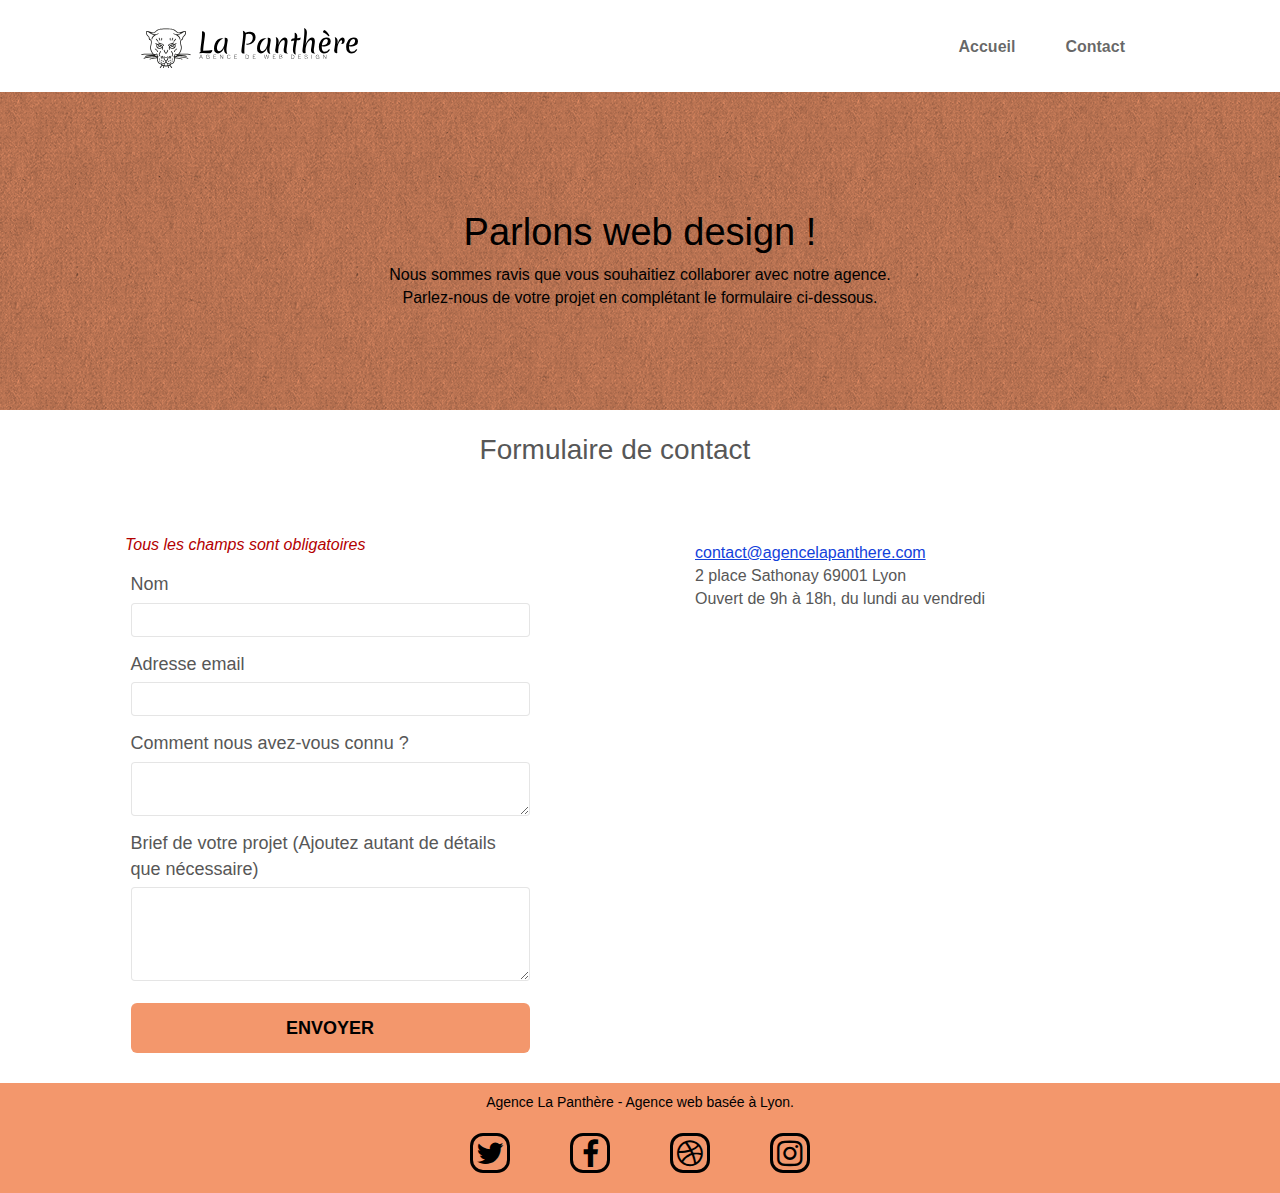
==== commit f2b21177: "Correction des erreurs w3c" ====
--- a/contact.html
+++ b/contact.html
@@ -34,22 +34,22 @@
 <div class="page-container">
     
 <!-- bloc-0 -->
-<header role="banner" class="bloc bgc-white l-bloc " id="bloc-0">
+<header class="bloc bgc-white l-bloc " id="bloc-0">
 	<div class="container bloc-sm">
-		<nav role="navigation" aria-label="navigation principale" class="navbar row">
+		<nav aria-label="navigation principale" class="navbar row">
 			<div class="navbar-header">
 				<a aria-label="Retour à l'accueil." class="navbar-brand" href="index.html"><img src="img/agence-la-panthere-monochrome.svg" alt="Logo complet Agence La Panthère" height="40" /></a>
-				<button aria-expanded="true" id="nav-toggle" type="button" class="ui-navbar-toggle navbar-toggle navbar-focus" data-toggle="collapse" data-target=".navbar-1">
-					<span aria-hidden="true" focusable="false" class="sr-only">Toggle navigation</span><span aria-hidden="true" focusable="false" class="icon-bar"></span><span aria-hidden="true" focusable="false" class="icon-bar"></span><span aria-hidden="true" focusable="false" class="icon-bar"></span>
+				<button aria-expanded="false" id="nav-toggle" type="button" class="ui-navbar-toggle navbar-toggle navbar-focus" data-toggle="collapse" data-target=".navbar-1">
+					<span aria-hidden="true" class="sr-only">Toggle navigation</span><span aria-hidden="true" class="icon-bar"></span><span aria-hidden="true" class="icon-bar"></span><span aria-hidden="true" class="icon-bar"></span>
 				</button>
 			</div>
 			<div class="collapse navbar-collapse navbar-1 special-dropdown-nav">
 				<ul class="site-navigation nav navbar-nav">
 					<li>
-						<a href="index.html">Accueil</a>
+						<a aria-label="Retour à l'accueil" href="index.html">Accueil</a>
 					</li>
 					<li>
-						<a href="contact.html">Contact</a>
+						<a aria-label="Aller à la page contact" href="contact.html">Contact</a>
 					</li>
 				</ul>
 			</div>
@@ -59,7 +59,7 @@
 <!-- bloc-0 END -->
 
 <!-- bloc-6 -->
-<main role="main">
+<main>
 	<section aria-labelledby="introduction" class="bloc bg-dots-bg bg-repeat bgc-atomic-tangerine d-bloc bloc-bg-texture texture-paper" id="bloc-6">
 		<div class="container bloc-lg">
 			<div class="row">
@@ -78,7 +78,7 @@
 	<!-- bloc-6 END -->
 
 	<!-- bloc-7 -->
-	<section aria-label="formulaire" class="bloc bgc-white l-bloc contact-section" id="bloc-7">
+	<section aria-labelledby="formulaire" class="bloc bgc-white l-bloc contact-section" id="bloc-7">
 		<h2 id="formulaire" class="contact text-center">Formulaire de contact</h2>
 		<div class="container bloc-lg formulary-section">
 			<div class="row formulary">
@@ -114,7 +114,7 @@
 					<p>
 						<a aria-label="Contactez-nous par mail" href="mailto:contact@agencelapanthere.com">contact@agencelapanthere.com</a><br>2 place Sathonay 69001 Lyon<br>Ouvert de 9h à 18h, du lundi au vendredi
 					</p>
-					<iframe title="Google maps: notre emplacement à Lyon" src="https://www.google.com/maps/embed?pb=!1m18!1m12!1m3!1d5406.716363637062!2d4.826473814270681!3d45.76954924745662!2m3!1f0!2f0!3f0!3m2!1i1024!2i768!4f13.1!3m3!1m2!1s0x47f4eb020f3664e9%3A0x13e3d71752922c1f!2s2%20Pl.%20Sathonay%2C%2069001%20Lyon!5e1!3m2!1sfr!2sfr!4v1653139919680!5m2!1sfr!2sfr" width="100%" height="450px" style="border:0;" allowfullscreen="" loading="lazy" referrerpolicy="no-referrer-when-downgrade"></iframe>
+					<iframe title="Google maps: notre emplacement à Lyon" src="https://www.google.com/maps/embed?pb=!1m18!1m12!1m3!1d5406.716363637062!2d4.826473814270681!3d45.76954924745662!2m3!1f0!2f0!3f0!3m2!1i1024!2i768!4f13.1!3m3!1m2!1s0x47f4eb020f3664e9%3A0x13e3d71752922c1f!2s2%20Pl.%20Sathonay%2C%2069001%20Lyon!5e1!3m2!1sfr!2sfr!4v1653139919680!5m2!1sfr!2sfr" style="border:0;" allowfullscreen="" loading="lazy" referrerpolicy="no-referrer-when-downgrade"></iframe>
 				</div>
 			</div>
 		</div>
@@ -127,7 +127,7 @@
 </main>
 
 <!-- Footer - bloc-8 -->
-<footer role="contentinfo" class="bloc bgc-atomic-tangerine d-bloc" id="bloc-8">
+<footer class="bloc bgc-atomic-tangerine d-bloc" id="bloc-8">
 	<div class="container bloc-sm">
 		<div class="row">
 			<div class="col-sm-12">
--- a/css/optimisation.css
+++ b/css/optimisation.css
@@ -233,6 +233,7 @@
 .formulary{
     width: 100%;
     padding: 0 0 0 0;
+    margin: 0 0 0 0;
     display: flex;
     flex-wrap: wrap;
     justify-content: center;
@@ -290,6 +291,8 @@
 iframe{
     padding: 0 0 0 0;
     margin: 10px 0 0 0;
+    width: 100%;
+    height: 420px;
 }
 
 @media (min-width: 450px){
